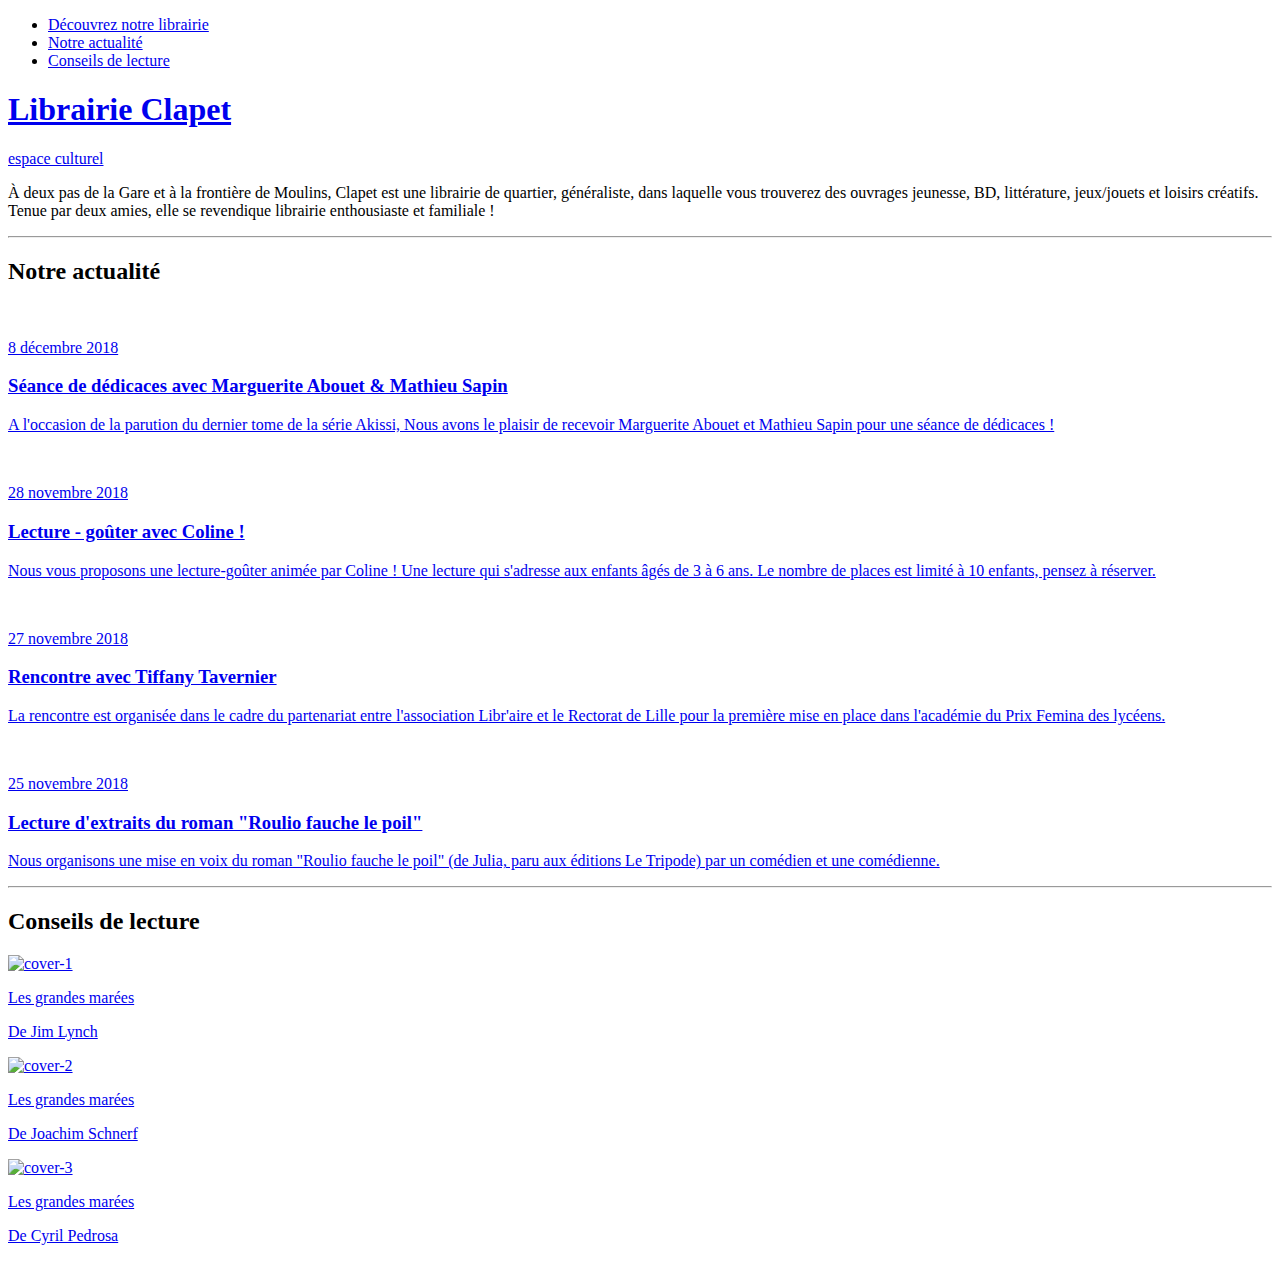
==== index.html @ 82974226 "Update index.html" ====
<!DOCTYPE html>
<html>
<head>
  <title>Librairie Clapet</title>
  <meta name="description" content="Librairie généraliste et enthousiaste !">
  <meta charset="utf-8">
  <meta http-equiv="Content-Type" content="text/html; charset=utf-8">
  <meta http-equiv="X-UA-Compatible" content="IE=edge,chrome=1">
  <meta name="viewport" content=", width=device-width, initial-scale=1">
  <link rel="shortcut icon" href="./img/favicon.ico">
  <link rel="apple-touch-icon" href="./img/favicon.ico">
  <link rel="stylesheet" href="./css/reset.css">
  <link rel="stylesheet" href="./css/main.css">
</head>
<body>

  <div class="header page-index" id="header">
    <nav class="header__nav nav-main">
      <ul class="nav-main__list container">
        <li class="nav-main__item"><a class="nav-main__link" href="./decouvrez-notre-librairie.html">Découvrez notre librairie</a></li>
        <li class="nav-main__item"><a class="nav-main__link" href="./notre-actualite.html">Notre actualité</a></li>
        <li class="nav-main__item"><a class="nav-main__link" href="./conseils-de-lecture.html">Conseils de lecture</a></li>
      </ul>
    </nav>

    <a class="header__content container" href="./index.html">
      <h1 class="header__title">Librairie Clapet</h1>
      <p class="header__subtitle">espace culturel</p>
    </a>
  </div>

  <div class="container page-index">
    <p class="chapo">À deux pas de la Gare et à la frontière de Moulins, Clapet est une librairie de quartier, généraliste, dans laquelle vous trouverez des ouvrages jeunesse, BD, littérature, jeux/jouets et loisirs créatifs. Tenue par deux amies, elle se revendique librairie enthousiaste et familiale !</p>

    <hr class="separator">

    <h2 class="index-title">Notre actualité</h2>

    <div class="news-list">
      <div class="news news-list__news">
        <a class="news__link link-block" href="./notre-actualite.html">
          <div class="news__thumbnail"><img class="news__image" src="./img/news__thumbnail-0.png" alt=""></div>
          <div class="news__content">
            <p class="news__date">8 décembre 2018</p>
            <h3 class="news__title">Séance de dédicaces avec Marguerite Abouet & Mathieu Sapin</h3>
            <p class="news__text">A l'occasion de la parution du dernier tome de la série Akissi, Nous avons le plaisir de recevoir Marguerite Abouet et Mathieu Sapin pour une séance de dédicaces !</p>
          </div>
        </a>
      </div>
      <div class="news news-list__news">
        <a class="news__link link-block" href="./notre-actualite.html">
          <div class="news__thumbnail"><img class="news__image" src="./img/news__thumbnail-1.png" alt=""></div>
          <div class="news__content">
            <p class="news__date">28 novembre 2018</p>
            <h3 class="news__title">Lecture - goûter avec Coline&nbsp;!</h3>
            <p class="news__text">Nous vous proposons une lecture-goûter animée par Coline ! Une lecture qui s'adresse aux enfants âgés de 3 à 6 ans. Le nombre de places est limité à 10 enfants, pensez à réserver.</p>
          </div>
        </a>
      </div>
      <div class="news news-list__news">
        <a class="news__link link-block" href="./notre-actualite.html">
          <div class="news__thumbnail"><img class="news__image" src="./img/news__thumbnail-2.png" alt=""></div>
          <div class="news__content">
            <p class="news__date">27 novembre 2018</p>
            <h3 class="news__title">Rencontre avec Tiffany Tavernier</h3>
            <p class="news__text">La rencontre est organisée dans le cadre du partenariat entre l'association Libr'aire et le Rectorat de Lille pour la première mise en place dans l'académie du Prix Femina des lycéens.</p>
          </div>
        </a>
      </div>
      <div class="news news-list__news">
        <a class="news__link link-block" href="./notre-actualite.html">
          <div class="news__thumbnail"><img class="news__image" src="./img/news__thumbnail-3.png" alt=""></div>
          <div class="news__content">
            <p class="news__date">25 novembre 2018</p>
            <h3 class="news__title">Lecture d'extraits du roman "Roulio fauche le poil"</h3>
            <p class="news__text">Nous organisons une mise en voix du roman "Roulio fauche le poil" (de Julia, paru aux éditions Le Tripode) par un comédien et une comédienne.</p>
          </div>
        </a>
      </div>
    </div>

    <hr class="separator">

    <h2 class="index-title">Conseils de lecture</h2>
    <div class="honey-pot-list">
      <div class="honey-pot"><a class="honey-pot__link link-block" href="./conseils-de-lecture.html">
        <div class="honey-pot__thumbnail"><img class="honey-pot__image" src="./img/cover-1.png" alt="cover-1"></div>
        <p class="honey-pot__title">Les grandes marées</p>
        <p class="honey-pot__subtitle">De Jim Lynch</p></a></div>
        <div class="honey-pot"><a class="honey-pot__link link-block" href="./conseils-de-lecture.html">
          <div class="honey-pot__thumbnail"><img class="honey-pot__image" src="./img/cover-2.png" alt="cover-2"></div>
          <p class="honey-pot__title">Les grandes marées</p>
          <p class="honey-pot__subtitle">De Joachim Schnerf</p></a></div>
          <div class="honey-pot"><a class="honey-pot__link link-block" href="./conseils-de-lecture.html">
            <div class="honey-pot__thumbnail"><img class="honey-pot__image" src="./img/cover-3.png" alt="cover-3"></div>
            <p class="honey-pot__title">Les grandes marées</p>
            <p class="honey-pot__subtitle">De Cyril Pedrosa</p></a></div>
          </div>

          <script src="./js/main.js"></script>
        </body>
        </html>
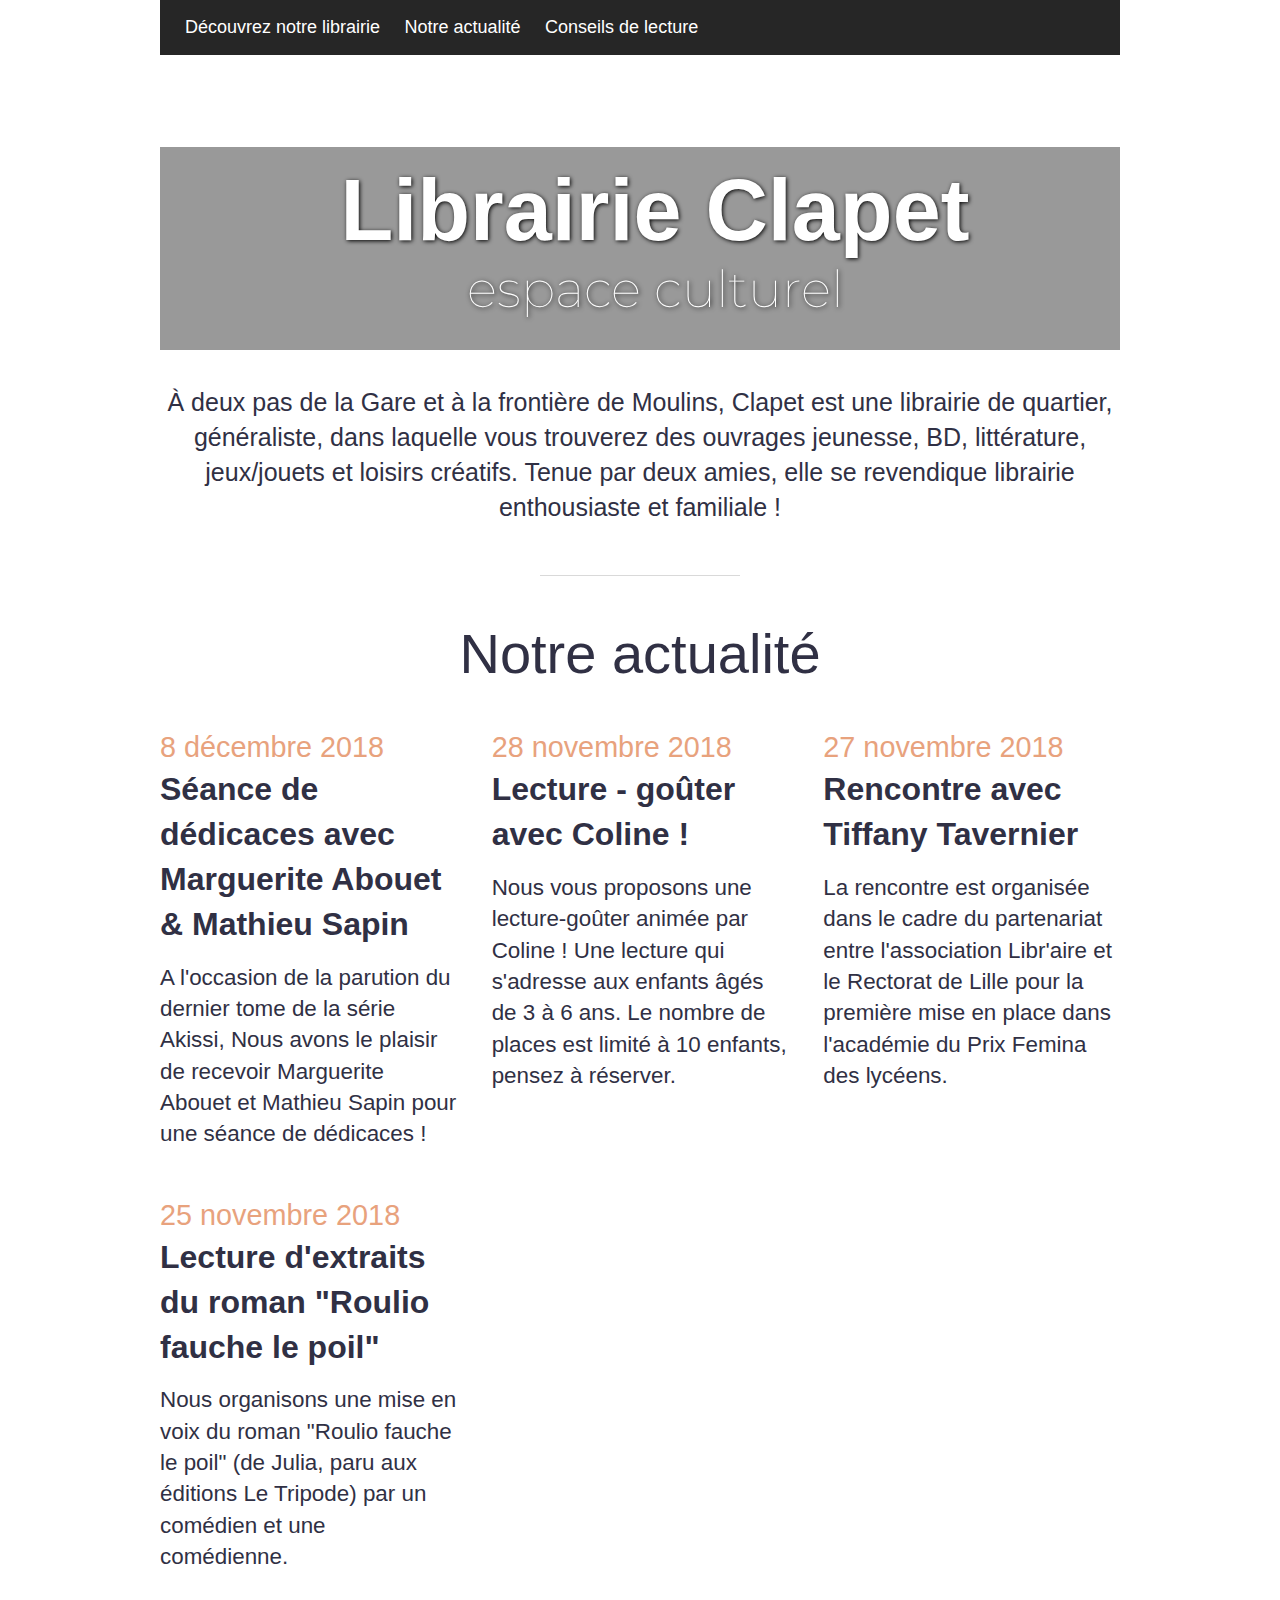
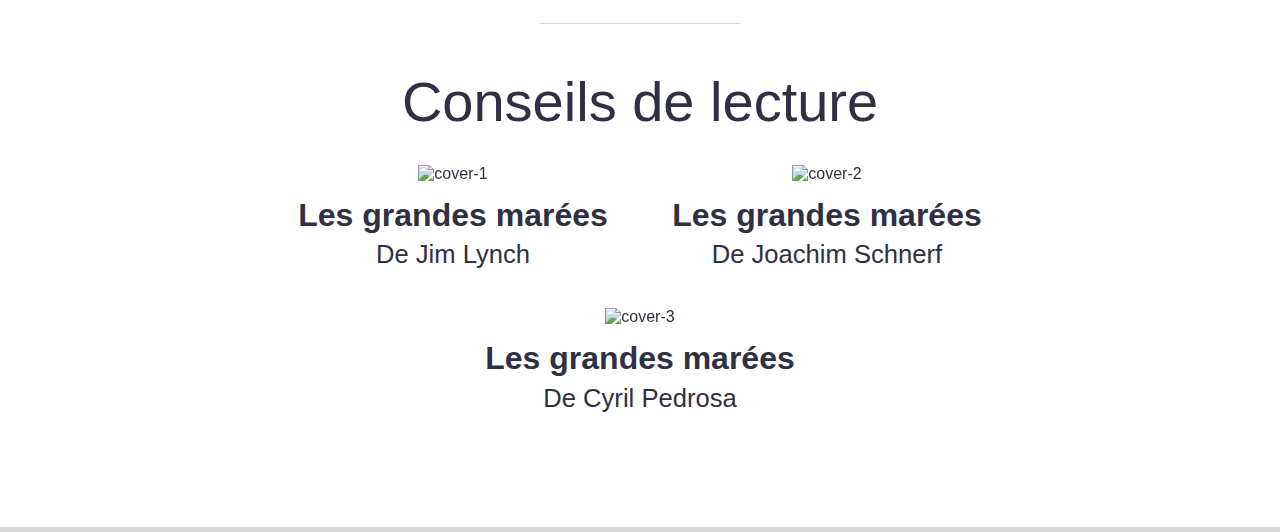
==== commit 5983ea36: "Update index.html" ====
--- a/index.html
+++ b/index.html
@@ -99,4 +99,5 @@
 
           <script src="./js/main.js"></script>
         </body>
+        <link href="https://fonts.googleapis.com/css?family=Montserrat:200,300,400,500,600,700|Work+Sans" rel="stylesheet">
         </html>
--- a/css/main.css
+++ b/css/main.css
@@ -0,0 +1,479 @@
+
+/**
+* -----------
+* Global
+* -----------
+*/
+
+body {
+  max-width: 1440px;
+  margin: auto;
+  border-bottom: 5px solid #d9d9d9;
+  padding-bottom: 75px;
+  font-family: Worksans, Arial, sans-serif;
+  font-weight: 400;
+  color: #303044;
+}
+
+p, li, td, th, textarea, caption, pre, blockquote, label, input, select, textarea {
+  font-size: 18px;
+  line-height: 1.4;
+}
+
+li {
+  margin: 5px 0;
+}
+
+p {
+  margin: 15px 0;
+}
+
+b, strong, optgroup {
+  font-weight: 700;
+}
+
+h1 {
+  margin: 25px 0;
+  font-size: 4.5em;
+  font-weight: 700;
+}
+
+h2 {
+  margin: 25px 0;
+  font-size: 3.5em;
+  font-weight: 200;
+}
+
+h3 {
+  margin: 25px 0;
+  font-size: 2.6em;
+  font-weight: 200;
+}
+
+h4 {
+  margin: 20px 0;
+  font-size: 1.6em;
+}
+
+h5 {
+  margin: 20px 0;
+  font-size: 1.6em;
+}
+
+h6 {
+  margin: 15px 0;
+  font-size: 1.4em;
+}
+
+h1, h2, h3, h4, h5, h6 {
+  font-family: Helvetica, Arial, sans-serif;
+  line-height: 1;
+}
+
+a, button {
+  color: #d86324;
+  text-decoration: none;
+}
+a:hover, button:hover {
+  text-decoration: underline;
+}
+
+button {
+  background-color: transparent;
+  color: #d86324;
+}
+
+
+/**
+* -----------
+* Layout
+* -----------
+*/
+
+.container {
+  margin: auto;
+  padding: 0 15px;
+  width: 960px;
+  max-width: 100%;
+}
+
+.text-container {
+  margin: auto;
+  max-width: 960px;
+}
+
+.columns {
+  display: flex;
+}
+
+.column {
+  max-width: 100%;
+}
+
+.column + .column {
+  margin-left: 40px;
+}
+
+.column--50 {
+  width: 50%;
+}
+
+.column--grow {
+  flex-grow: 1;
+}
+
+.column--shrink {
+  flex-shrink: 1;
+}
+
+.column--580 {
+  width: 580px;
+}
+
+
+/**
+* -----------
+* Objects
+* -----------
+*/
+
+.list-inline {
+  display: block;
+  margin: 0;
+  padding: 0;
+}
+.list-inline > * {
+  display: inline-block;
+  margin: 5px;
+  padding: 0;
+}
+
+@media screen and (min-width: 780px) {
+  .list-flex {
+    display: flex;
+    justify-content: space-between;
+  }
+}
+
+.link-block {
+  display: block;
+  color: inherit;
+}
+.link-block:hover {
+  text-decoration: none;
+}
+
+.align-left {
+  text-align: left;
+}
+
+.align-center {
+  text-align: center;
+}
+
+.align-right {
+  text-align: right;
+}
+
+.align-justify {
+  text-align: justify;
+}
+
+.align-justify.align-center {
+  text-align-last: center;
+}
+
+/**
+* texts & images
+*/
+
+.important {
+  font-size: 2.5em;
+}
+
+.introduction {
+  font-size: 1.7em;
+}
+
+.chapo {
+  font-size: 25px;
+  font-style: WorkSans;
+  text-align : center;
+}
+
+.full-width {
+  display: block;
+  width: 100%;
+  margin: 50px auto;
+}
+
+
+/**
+* -----------
+* Components
+* -----------
+*/
+
+
+/**
+* header
+*/
+.header {
+  position: relative;
+  margin-right: auto;
+  margin-left: auto;
+  margin-bottom: 35px;
+  width: 960px;
+  height: 350px;
+  background: url("../img/header-bg.jpeg");
+  background-size: cover;
+  background-position: center bottom;
+  overflow: hidden;
+}
+
+
+.header__content {
+  display: block;
+  margin: 0;
+  position: absolute;
+  padding-top: 20px;
+  padding-bottom: 25px;
+  bottom: 0;
+  width: 100%;
+  text-align: center;
+  color: white;
+  font-family: "Montserrat", "Avenir Next", Helvetica, Arial, sans-serif;
+  text-shadow: 1px 1px 4px #000;
+  background: rgba(0, 0, 0, 0.4);
+}
+.header__content:hover {
+  text-decoration: none;
+}
+
+.header__title {
+  font-size: 5.4em;
+  margin: 0;
+}
+
+.header__subtitle {
+  margin: 0;
+  font-size: 3.2em;
+  font-weight: 100;
+  text-shadow: 1px 1px 5px #000;
+}
+
+
+.header__nav {
+  background-color: rgba(0, 0, 0, 0.85);
+}
+
+.nav-main__item {
+  display: inline-block;
+}
+
+.nav-main__link {
+  display: block;
+  padding: 10px;
+  color: #fff;
+}
+.nav-main__link:hover {
+  text-decoration: none;
+  color: #d86324;
+}
+
+
+/**
+* separator
+*/
+.separator {
+  display: block;
+  margin: 50px auto;
+  width: 200px;
+  height: 1px;
+  border: none;
+  background-color: #d9d9d9;
+}
+
+
+/**
+* honey-pot
+*/
+
+.honey-pot-list {
+  text-align: center;
+}
+
+.honey-pot {
+  display: inline-block;
+  margin: 0 30px 35px 30px;
+  text-align: center;
+}
+
+.honey-pot__link {
+  color: #303044;
+}
+.honey-pot__link:hover {
+  color: #d86324;
+}
+
+.honey-pot__thumbnail {
+  position: relative;
+  display: inline-block;
+  margin-bottom: 10px;
+  filter: grayscale(0);
+}
+
+.honey-pot__thumbnail:hover {
+  filter: grayscale(60%);
+}
+
+.honey-pot__thumbnail img {
+  display: block;
+}
+
+.honey-pot__title {
+  margin: 0;
+  font-size: 2em;
+  font-weight: bold;
+}
+
+.honey-pot__subtitle {
+  margin: 0;
+  font-size: 1.6em;
+  font-weight: 200;
+}
+
+
+
+/**
+* news
+*/
+
+.news__link:hover {
+  color: #d86324;
+}
+
+.news__link:hover .news__thumbnail {
+  -webkit-filter: grayscale(60%);
+  filter: grayscale(60%);
+  -webkit-transition-delay: 0ms;
+  -o-transition-delay: 0ms;
+  transition-delay: 0ms;
+}
+
+
+.news__thumbnail {
+  margin-bottom: 10px;
+  filter: grayscale(0);
+}
+
+.news__image {
+  display: block;
+  width: 100%;
+}
+
+.news__date {
+  margin: 0;
+  font-size: 1.8em;
+  color: #e8a27d;
+}
+
+.news__title {
+  margin: 0 0 15px;
+  font-weight: bold;
+  font-size: 2em;
+  line-height: 1.4;
+}
+
+.news__text {
+  margin: 0;
+  font-size: 1.4em;
+  line-height: 1.4;
+}
+
+.page-list .news {
+  margin: 0 auto 20px auto;
+  border-bottom: 1px solid #b0b0c5;
+  padding-bottom: 20px;
+  max-width: 320px;
+}
+
+.news--main {
+  padding-bottom: 35px;
+  border-bottom: 1px solid #b0b0c5;
+}
+.news--main .news__link {
+  display: flex;
+  align-items: flex-start;
+}
+.news--main .news__thumbnail {
+  margin-bottom: 0;
+  margin-right: 40px;
+  min-width: 360px;
+}
+
+/**
+* news-list
+*/
+.news-list {
+  display: grid;
+  grid-gap: 35px;
+  grid-template-columns: repeat(3, 1fr);
+  grid-template-rows: auto;
+  margin-bottom: 35px;
+}
+
+.news-list .news-list__news--main {
+  grid-column: span 3;
+}
+
+.news-list__news {
+  grid-column: span 1;
+}
+
+/**
+* -----------
+* Trumps
+* -----------
+*/
+
+
+/**
+* single
+*/
+.page-single {
+  text-align: justify;
+}
+
+.page-single__header {
+  margin-bottom: 75px;
+}
+
+.page-single__title {
+  margin: 0;
+  font-size: 5.6em;
+  line-height: 1.4;
+  font-weight: 500;
+}
+
+.page-single__subtitle {
+  margin: 0;
+  font-size: 3.2em;
+  font-weight: 200;
+}
+
+
+/**
+* decouvrez-notre-librairie
+*/
+.container.decouvrez-notre-librairie {
+  text-align: center;
+}
+
+/**
+* index
+*/
+.index-title {
+  text-align: center;
+  margin-bottom: 35px;
+}
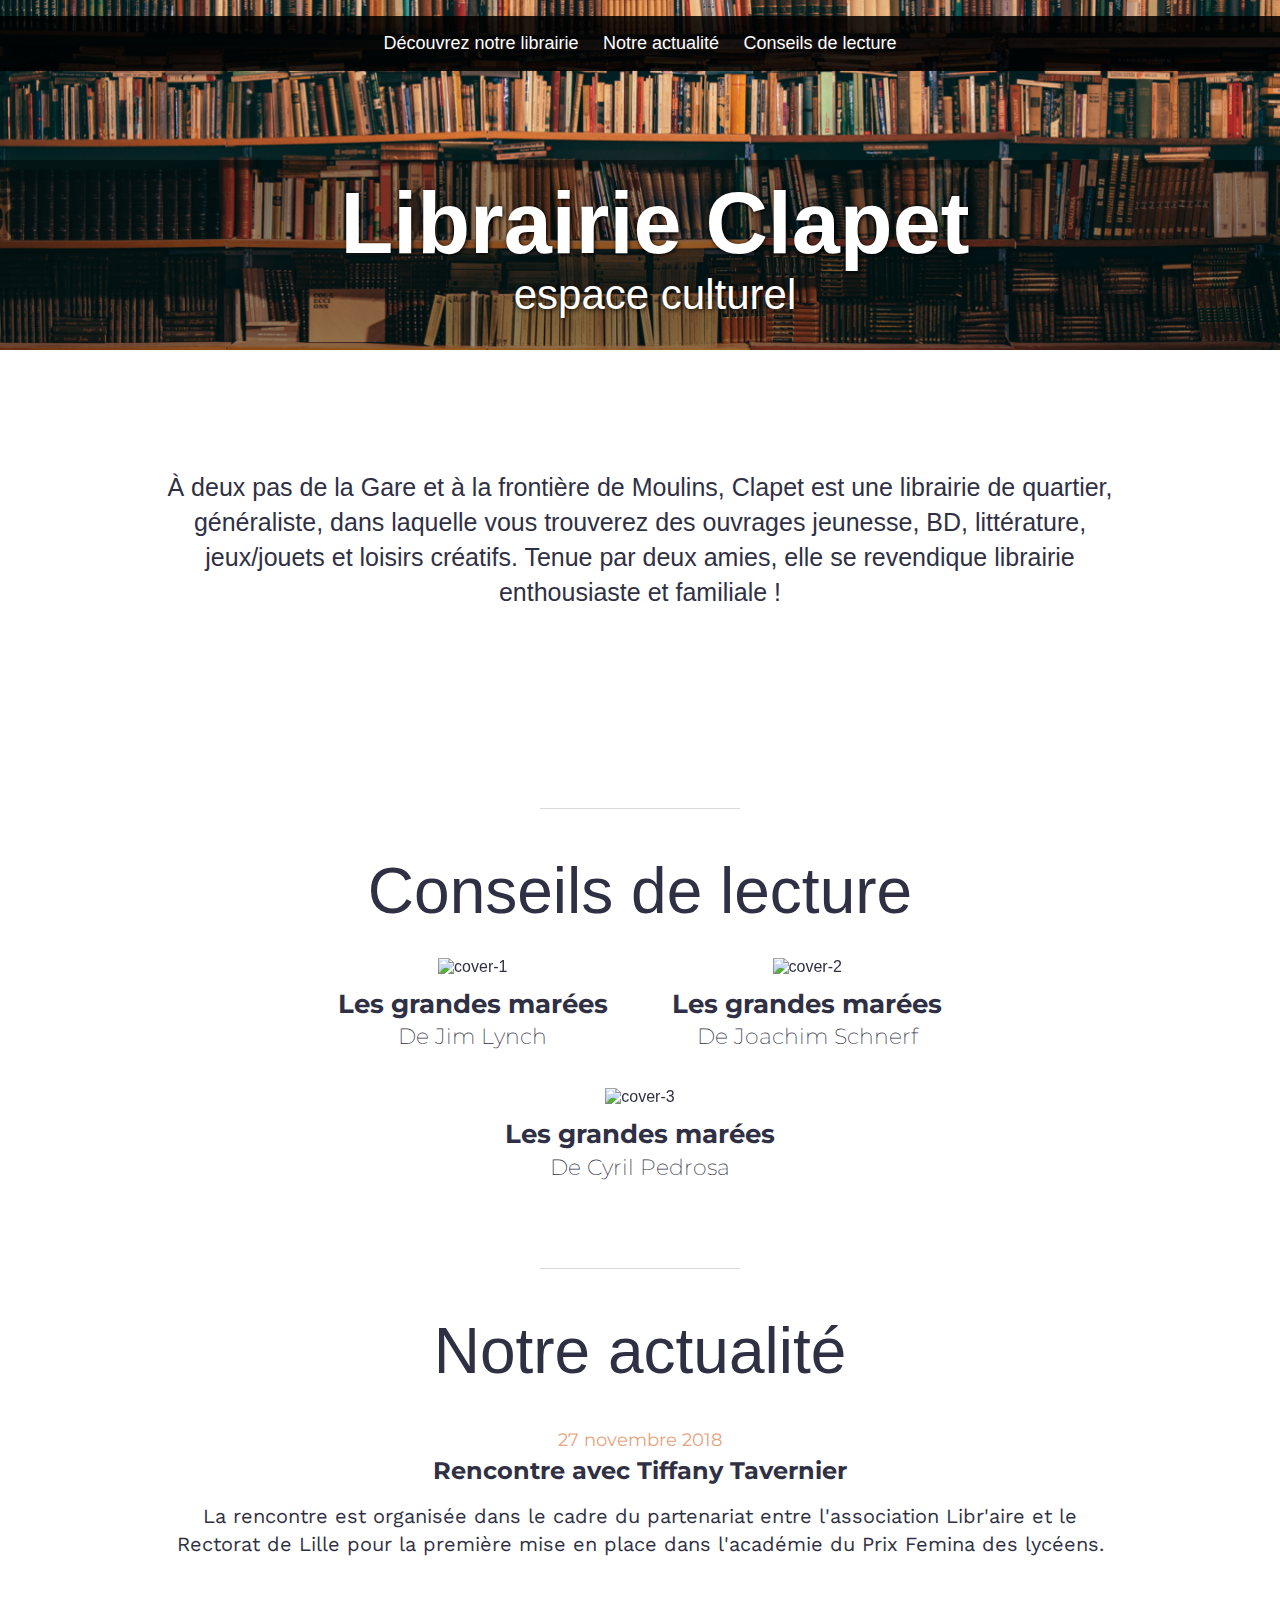
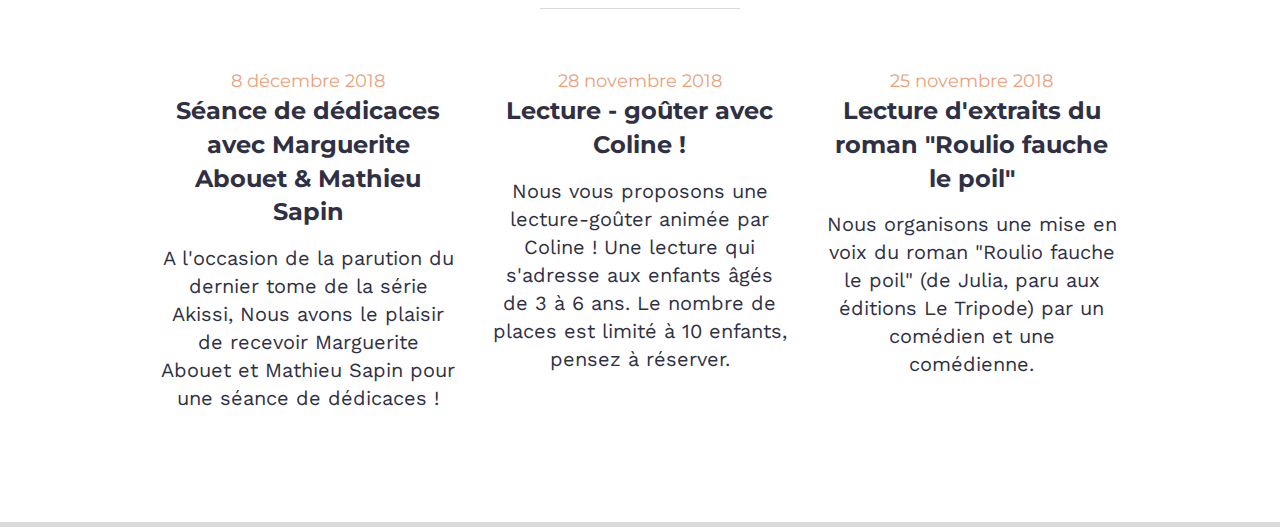
==== commit 47ef1063: "Update index.html" ====
--- a/index.html
+++ b/index.html
@@ -34,8 +34,39 @@
 
     <hr class="separator">
 
+    <h2 class="index-title">Conseils de lecture</h2>
+    <div class="honey-pot-list">
+      <div class="honey-pot"><a class="honey-pot__link link-block" href="./conseils-de-lecture.html">
+        <div class="honey-pot__thumbnail"><img class="honey-pot__image" src="./img/cover-1.png" alt="cover-1"></div>
+        <p class="honey-pot__title">Les grandes marées</p>
+        <p class="honey-pot__subtitle">De Jim Lynch</p></a></div>
+        <div class="honey-pot"><a class="honey-pot__link link-block" href="./conseils-de-lecture.html">
+          <div class="honey-pot__thumbnail"><img class="honey-pot__image" src="./img/cover-2.png" alt="cover-2"></div>
+          <p class="honey-pot__title">Les grandes marées</p>
+          <p class="honey-pot__subtitle">De Joachim Schnerf</p></a></div>
+          <div class="honey-pot"><a class="honey-pot__link link-block" href="./conseils-de-lecture.html">
+            <div class="honey-pot__thumbnail"><img class="honey-pot__image" src="./img/cover-3.png" alt="cover-3"></div>
+            <p class="honey-pot__title">Les grandes marées</p>
+            <p class="honey-pot__subtitle">De Cyril Pedrosa</p></a></div>
+          </div>
+
+              <hr class="separator">
+
     <h2 class="index-title">Notre actualité</h2>
 
+ <div class="news news-list__news">
+        <a class="news__link link-block" href="./notre-actualite.html">
+          <div class="news__thumbnail"><img class="news__image" src="./img/news__thumbnail-2.png" alt=""></div>
+          <div class="news__content">
+            <p class="news__date">27 novembre 2018</p>
+            <h3 class="news__title">Rencontre avec Tiffany Tavernier</h3>
+            <p class="news__text">La rencontre est organisée dans le cadre du partenariat entre l'association Libr'aire et le Rectorat de Lille pour la première mise en place dans l'académie du Prix Femina des lycéens.</p>
+          </div>
+        </a>
+      </div>
+
+        <hr class="separator">
+        
     <div class="news-list">
       <div class="news news-list__news">
         <a class="news__link link-block" href="./notre-actualite.html">
@@ -59,16 +90,6 @@
       </div>
       <div class="news news-list__news">
         <a class="news__link link-block" href="./notre-actualite.html">
-          <div class="news__thumbnail"><img class="news__image" src="./img/news__thumbnail-2.png" alt=""></div>
-          <div class="news__content">
-            <p class="news__date">27 novembre 2018</p>
-            <h3 class="news__title">Rencontre avec Tiffany Tavernier</h3>
-            <p class="news__text">La rencontre est organisée dans le cadre du partenariat entre l'association Libr'aire et le Rectorat de Lille pour la première mise en place dans l'académie du Prix Femina des lycéens.</p>
-          </div>
-        </a>
-      </div>
-      <div class="news news-list__news">
-        <a class="news__link link-block" href="./notre-actualite.html">
           <div class="news__thumbnail"><img class="news__image" src="./img/news__thumbnail-3.png" alt=""></div>
           <div class="news__content">
             <p class="news__date">25 novembre 2018</p>
@@ -79,24 +100,6 @@
       </div>
     </div>
 
-    <hr class="separator">
-
-    <h2 class="index-title">Conseils de lecture</h2>
-    <div class="honey-pot-list">
-      <div class="honey-pot"><a class="honey-pot__link link-block" href="./conseils-de-lecture.html">
-        <div class="honey-pot__thumbnail"><img class="honey-pot__image" src="./img/cover-1.png" alt="cover-1"></div>
-        <p class="honey-pot__title">Les grandes marées</p>
-        <p class="honey-pot__subtitle">De Jim Lynch</p></a></div>
-        <div class="honey-pot"><a class="honey-pot__link link-block" href="./conseils-de-lecture.html">
-          <div class="honey-pot__thumbnail"><img class="honey-pot__image" src="./img/cover-2.png" alt="cover-2"></div>
-          <p class="honey-pot__title">Les grandes marées</p>
-          <p class="honey-pot__subtitle">De Joachim Schnerf</p></a></div>
-          <div class="honey-pot"><a class="honey-pot__link link-block" href="./conseils-de-lecture.html">
-            <div class="honey-pot__thumbnail"><img class="honey-pot__image" src="./img/cover-3.png" alt="cover-3"></div>
-            <p class="honey-pot__title">Les grandes marées</p>
-            <p class="honey-pot__subtitle">De Cyril Pedrosa</p></a></div>
-          </div>
-
           <script src="./js/main.js"></script>
         </body>
         <link href="https://fonts.googleapis.com/css?family=Montserrat:200,300,400,500,600,700|Work+Sans" rel="stylesheet">
--- a/css/main.css
+++ b/css/main.css
@@ -6,7 +6,6 @@
 */
 
 body {
-  max-width: 1440px;
   margin: auto;
   border-bottom: 5px solid #d9d9d9;
   padding-bottom: 75px;
@@ -66,7 +65,8 @@
 }
 
 h1, h2, h3, h4, h5, h6 {
-  font-family: Helvetica, Arial, sans-serif;
+  font-family: 'Montserrat-Bold', sans-serif;
+  font-size :64px;
   line-height: 1;
 }
 
@@ -91,10 +91,12 @@
 */
 
 .container {
-  margin: auto;
+  margin-left: auto;
+  margin-right: auto;
   padding: 0 15px;
   width: 960px;
   max-width: 100%;
+  text-align: center;
 }
 
 .text-container {
@@ -196,9 +198,16 @@
 }
 
 .chapo {
+  width: 960px;
+  height: 116px;
   font-size: 25px;
-  font-style: WorkSans;
+  font-style: 'Work Sans', sans-serif;
   text-align : center;
+  padding-top: 85px;
+  padding-bottom: 172px;
+  margin-right: auto;
+  margin-left: auto;
+  margin-top: auto;
 }
 
 .full-width {
@@ -223,9 +232,8 @@
   margin-right: auto;
   margin-left: auto;
   margin-bottom: 35px;
-  width: 960px;
   height: 350px;
-  background: url("../img/header-bg.jpeg");
+  background: url("../img/background.jpg");
   background-size: cover;
   background-position: center bottom;
   overflow: hidden;
@@ -257,7 +265,8 @@
 
 .header__subtitle {
   margin: 0;
-  font-size: 3.2em;
+  font-family : 'Montserrat-ExtraLight', sans-serif;
+  font-size: 42px;
   font-weight: 100;
   text-shadow: 1px 1px 5px #000;
 }
@@ -332,14 +341,16 @@
 }
 
 .honey-pot__title {
-  margin: 0;
-  font-size: 2em;
+  font-family: 'Montserrat', sans-serif;
+  margin: 0;
+  font-size: 26px;
   font-weight: bold;
 }
 
 .honey-pot__subtitle {
-  margin: 0;
-  font-size: 1.6em;
+  font-family: 'Montserrat', sans-serif;
+  margin: 0;
+  font-size: 22px;
   font-weight: 200;
 }
 
@@ -373,21 +384,24 @@
 }
 
 .news__date {
-  margin: 0;
-  font-size: 1.8em;
+  font-family: 'Montserrat', sans-serif;
+  margin: 0;
+  font-size: 18px;
   color: #e8a27d;
 }
 
 .news__title {
+  font-family: 'Montserrat', sans-serif;
   margin: 0 0 15px;
   font-weight: bold;
-  font-size: 2em;
+  font-size: 24px;
   line-height: 1.4;
 }
 
 .news__text {
-  margin: 0;
-  font-size: 1.4em;
+  font-family: 'Work Sans', sans-serif;
+  margin: 0;
+  font-size: 20px;
   line-height: 1.4;
 }
 
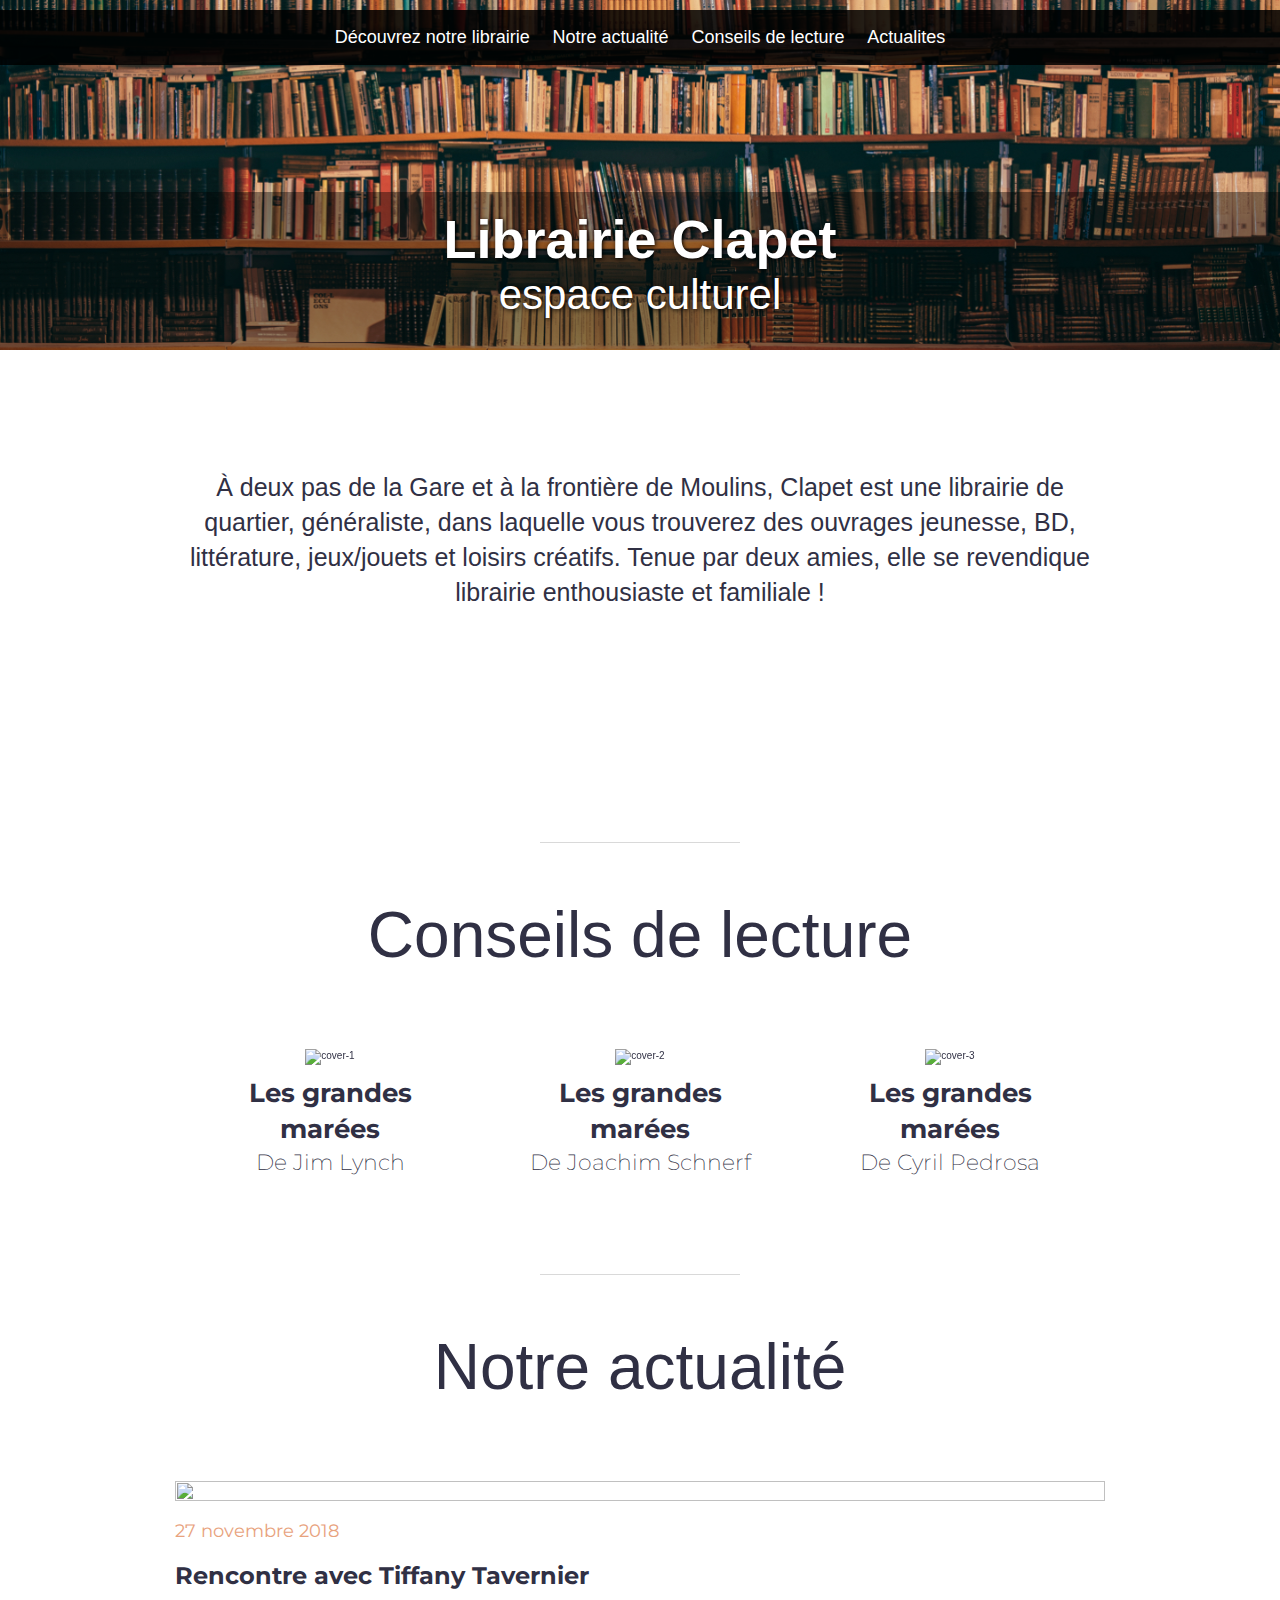
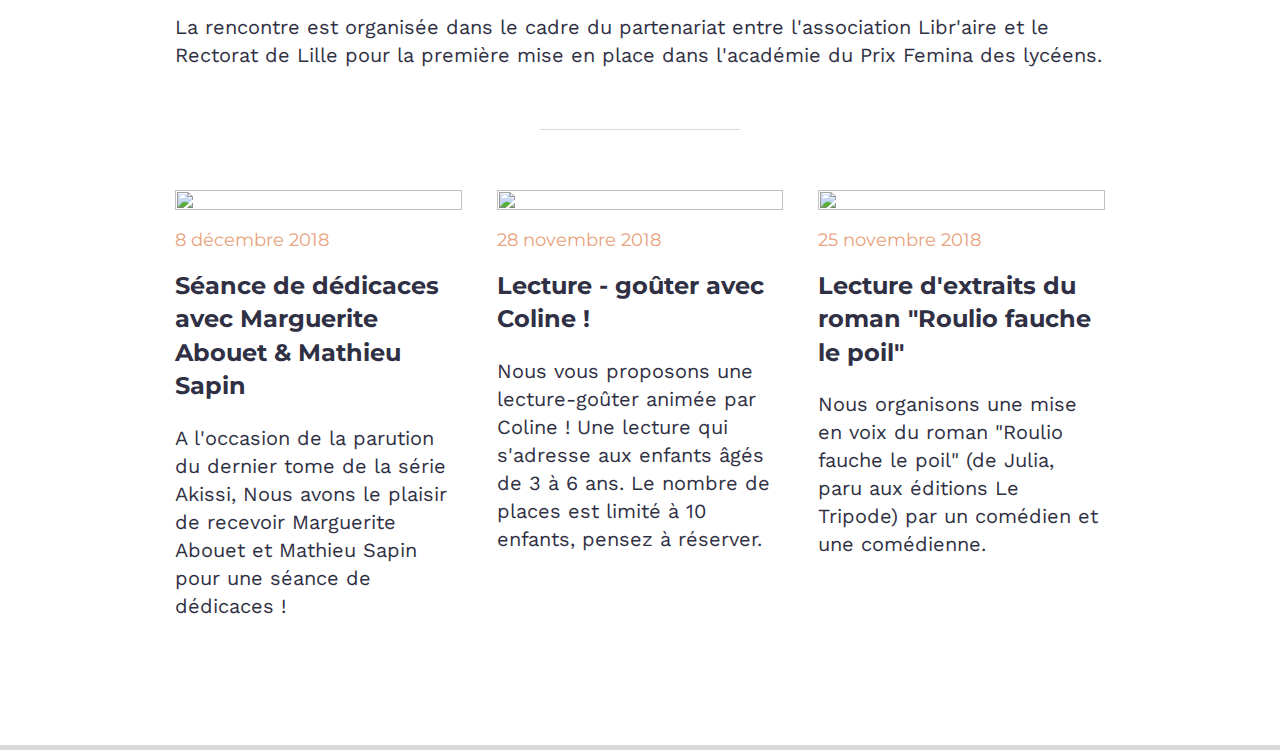
==== commit 8e142ab7: "3" ====
--- a/index.html
+++ b/index.html
@@ -20,6 +20,7 @@
         <li class="nav-main__item"><a class="nav-main__link" href="./decouvrez-notre-librairie.html">Découvrez notre librairie</a></li>
         <li class="nav-main__item"><a class="nav-main__link" href="./notre-actualite.html">Notre actualité</a></li>
         <li class="nav-main__item"><a class="nav-main__link" href="./conseils-de-lecture.html">Conseils de lecture</a></li>
+          <li class="nav-main__item"><a class="nav-main__link" href="./Actualites.html">Actualites</a></li>
       </ul>
     </nav>
 
--- a/css/main.css
+++ b/css/main.css
@@ -102,6 +102,7 @@
 .text-container {
   margin: auto;
   max-width: 960px;
+  text-align: center;
 }
 
 .columns {
@@ -198,8 +199,6 @@
 }
 
 .chapo {
-  width: 960px;
-  height: 116px;
   font-size: 25px;
   font-style: 'Work Sans', sans-serif;
   text-align : center;
@@ -296,7 +295,7 @@
 */
 .separator {
   display: block;
-  margin: 50px auto;
+  margin: 60px auto;
   width: 200px;
   height: 1px;
   border: none;
@@ -310,6 +309,7 @@
 
 .honey-pot-list {
   text-align: center;
+  display: flex;
 }
 
 .honey-pot {
@@ -337,7 +337,7 @@
 }
 
 .honey-pot__thumbnail img {
-  display: block;
+  display: flex;
 }
 
 .honey-pot__title {
@@ -381,28 +381,32 @@
 .news__image {
   display: block;
   width: 100%;
+  height: 100%;
+  object-fit: contain;
 }
 
 .news__date {
   font-family: 'Montserrat', sans-serif;
-  margin: 0;
   font-size: 18px;
   color: #e8a27d;
+  text-align: left;
 }
 
 .news__title {
   font-family: 'Montserrat', sans-serif;
-  margin: 0 0 15px;
   font-weight: bold;
   font-size: 24px;
   line-height: 1.4;
+  text-align: left;
+  margin-bottom: 21px;
+  margin-top: 3px;
 }
 
 .news__text {
   font-family: 'Work Sans', sans-serif;
-  margin: 0;
   font-size: 20px;
   line-height: 1.4;
+  text-align: left;
 }
 
 .page-list .news {
@@ -422,7 +426,6 @@
 }
 .news--main .news__thumbnail {
   margin-bottom: 0;
-  margin-right: 40px;
   min-width: 360px;
 }
 
@@ -489,5 +492,111 @@
 */
 .index-title {
   text-align: center;
+  margin-bottom: 82px;
+}
+
+.colonnes {
+display : flex;
+} 
+
+.colonne-img {
+  min-width: 40%;
+}
+
+.map {
+  width: 1439px;
+  height: 731px;
+  object-fit: contain;
+}
+
+/**
+* page actu
+*/
+
+.container-actu {
+  margin: auto;
+  padding: 0 15px;
+  width: 1300px;
+  max-width: 100%;
+  height: 100%;
+}
+
+.news--main--actu{
+  padding-bottom: 35px;
+  margin-bottom: 38px;
+  width: 1300px;
+  height: 1000px;
+}
+.news__image__actu{
+  grid-column: span 4;
+  width: 588px;
+  height: 365px;
+  margin-right: 26px;
+  float: left;
+}
+
+.news__content__actu{
+width: 660px;
+height: 365px;
+float: right;
+}
+/**
+* page actu
+*/
+
+.news-list-actu{
+  display: grid;
+  justify-content: center;
+  grid-gap: 35px;
+  grid-template-columns: repeat(4, 1fr);
+  grid-template-rows: auto;
   margin-bottom: 35px;
-}
+  grid-column: span 4
+}
+
+/**
+*grille 4 place
+*/
+
+.news-big {
+  grid-column: span 4;
+}
+
+.news-big .news__link{
+  grid-template-columns: repeat(2, 1fr);
+display: grid;
+
+}
+.news__thumbnail__big {
+  margin-right: 35px;
+   width: 97%;
+}
+
+.news-big3G {
+  grid-column: span 2;
+}
+
+  .news-big3D {
+    grid-column: span 2;
+  }
+
+  .news__date__big {
+  font-family: Montserrat;
+  font-size: 18px;
+  color: #e8a27d;
+  margin-top: 0px;
+  margin-bottom: 0px;
+    }
+  .news__title__big {
+      font-family: Montserrat;
+      font-size: 34px;
+      font-weight: bold;
+      margin-top: 0px;
+      margin-bottom: 25px;
+    }
+  
+  .news__text__big {
+    font-family: montserrat;
+    font-size: 24px;
+    margin-top: 0px;
+  }